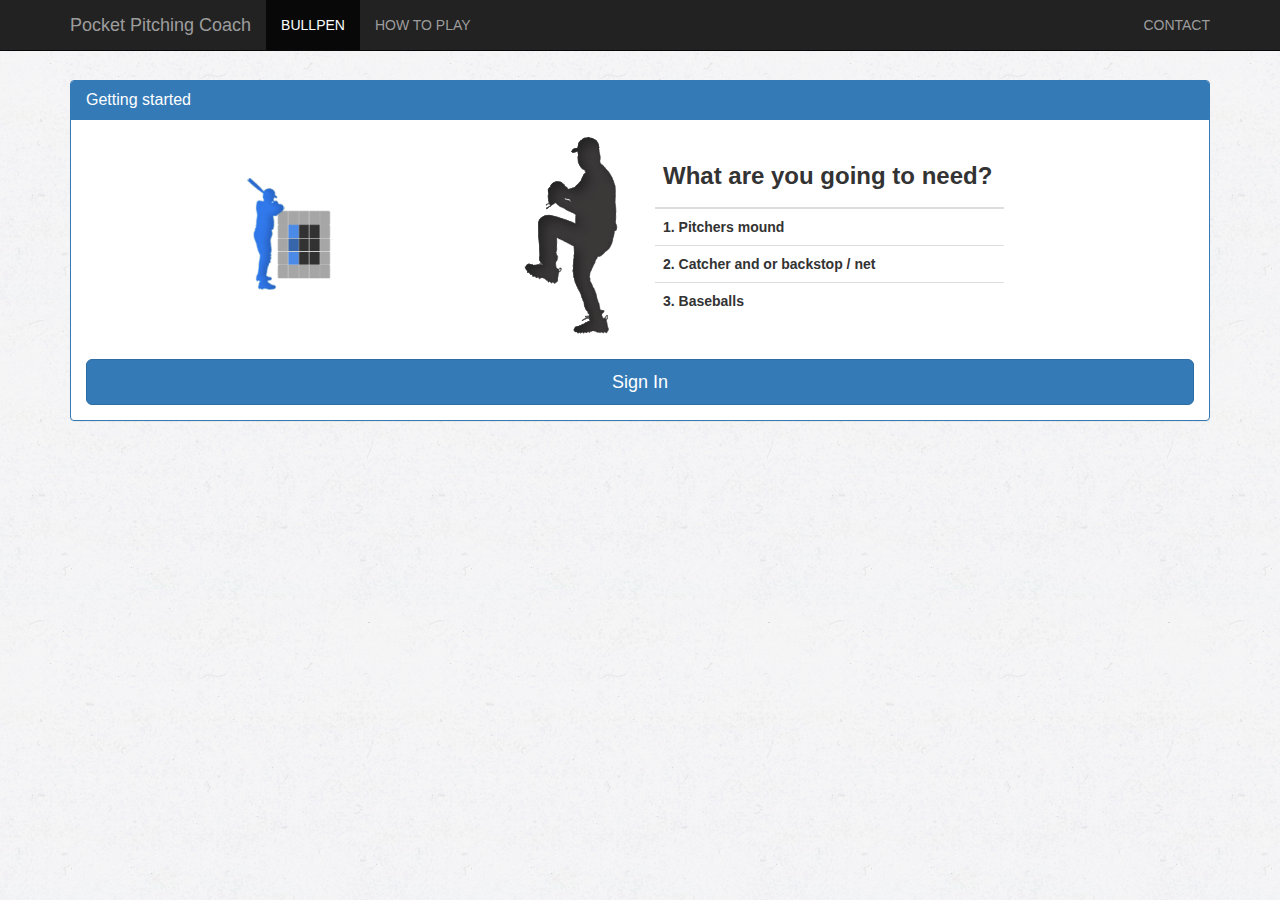
==== index.html @ 8b48d452 "freeze" ====
<!DOCTYPE html>
<html lang="en">
  <head>
    <meta charset="utf-8">
    <title>PPC | Bullpen</title>
    
    <link rel="stylesheet" type="text/css" href="https://maxcdn.bootstrapcdn.com/bootstrap/3.3.5/css/bootstrap.min.css">
    
    <link rel="stylesheet" type="text/css" href="css/main.css">
  </head>
  <body>

   <div class="navbar navbar-fixed-top navbar-inverse" role="navigation">
      <div class="container">
        <div class="navbar-header">
          <button class="navbar-toggle" type="button" data-target=".navbar-collapse" data-toggle="collapse">
            <span class="icon-bar"></span>
            <span class="icon-bar"></span>
            <span class="icon-bar"></span>
          </button>
          <a class="navbar-brand" href="index.html">Pocket Pitching Coach</a>
        </div>
        <div class="collapse navbar-collapse">
          <ul class="nav navbar-nav">
            <li class="active"><a href="#">BULLPEN</a></li>
            <li class="" data-toggle="modal" data-target="#tutModal"><a href="#">HOW TO PLAY</a></li>
            </ul>
              <ul class="nav navbar-nav navbar-right">
                <li><a href="#contact">CONTACT</a></li>
            </ul>
          </ul>
        </div><!-- /.nav-collapse -->
      </div><!-- /.container -->
    </div><!-- /.navbar -->
<br>
<br>
</div>
<p>
<div class="container">
  <div id="loginStart">

  <div class="panel panel-primary">
  <div class="panel-heading">
    <h3 class="panel-title">Getting started</h3>
  </div>
  <div class="panel-body">

  <div class="row">
    <div class="col-sm-6">
      
      <img src="./img/startimg.png" alt="..." class="pull-right img-responsive">
       
    </div>
    <div class="col-sm-4"> 
        <table class="table"> <thead> <tr> <th><h3><b>What are you going to need?</b></h3></th> </tr> </thead> 
            <tbody> 
                <tr> <th scope="row">1. Pitchers mound</th> </tr> 
                <tr> <th scope="row">2. Catcher and or backstop / net</th> </tr> 
                <tr> <th scope="row">3. Baseballs</th> </tr> 
            </tbody> 
        </table>
    </div>    
   </div>
  <br>
      <button type="button" class="btn btn-primary btn-lg btn-block" data-toggle="modal" data-target="#myModal" id="player">Sign In</button>
  </div>
</div>
  
  </div>
  <!-- Modal 1-->
    <div class="modal fade" id="myModal" role="dialog">
      <div class="modal-dialog">
        <div class="modal-content">
          <div class="modal-header">
          <button type="button" class="close" data-dismiss="modal" aria-label="Close"><span aria-hidden="true">&times;</span></button>
             <h4 class="modal-title">Sign In</h4>
              </div>
              <div class="modal-body">
                <div class="container">
                   
                        <div class="col-xs-12 col-sm-6 col-md-6">
                              <form name ="myForm" class="form-horizontal">
                                <fieldset>
                                <div class="form-group" id="player">
                                    <label for="input" class="col-lg-2 control-label">Name</label>
                                    <div class="col-lg-8">
                                      <input type="text" class="form-control" id="nameInput" placeholder="Name" required>
                                    </div>
                                   </div>
                                   
                                   <div class="form-group">
                                    <label for="inputEmail" class="col-lg-2 control-label">Email</label>
                                    <div class="col-lg-8">
                                      <input type="text" class="form-control" id="inputEmail" placeholder="Email" required>
                                    </div>
                                  </div>

                                    <label class="col-lg-2 control-label">You are...</label>
                                    <div class="col-lg-8">
                                      <div class="radio">
                                        <label>
                                          <input type="radio" name="optionsRadios" id="optionsRadios1" value="option1" checked="">
                                          Right Handed
                                        </label>
                                      </div>
                                      <div class="radio">
                                        <label>
                                          <input type="radio" name="optionsRadios" id="optionsRadios2" value="option2">
                                          Left Handed
                                        </label>
                                   
                                    </div>
                                  </div>
                                  
                                </fieldset>
                              </form>    
                            </div>
                        </div>
                    </div>
                    <div class="modal-footer">
                     <button type="submit" value="submit" class="btn btn-primary btn-lg btn-block" data-dismiss="modal" id="starting">Get started!</button>
                    </div>
             </div>
        </div>
    </div>
    <!-- Modal Tut -->
    <div class="modal fade" id="tutModal" role="dialog">
      <div class="modal-dialog">
        <div class="modal-content">
          <div class="modal-header">
          <button type="button" class="close" data-dismiss="modal" aria-label="Close"><span aria-hidden="true">&times;</span></button>
             <h4 class="modal-title">How to play...</h4>
              </div>
              <div class="modal-body">
                <div class="container">
                        <div class="col-xs-6 col-sm-6 col-md-6">
                            <h4 class="center-block">Select the pitch from the navigation on the top of the screen.</h4>
                                <img src="./img/phoneselection.png" alt="..."  class="img-responsive center-block">
                                <hr>
                            <h4 class="center-block">Locate your target and throw the pitch that was directed.</h4>
                                <img src="./img/throw.png" alt="..."  class="img-responsive center-block">
                                <hr>
                            <h4 class="center-block">Record the location of your pitch by clicking the button nearest the  result.</h4>
                                <img src="./img/selectbox.png" alt="..." class="img-responsive center-block">
                                <hr>
                            <h4 class="center-block">*The darkest target is the bonus and will result in the most points.</h4>
                        </div>
                </div>
                    <div class="modal-footer">
                     <button type="submit" value="submit" class="btn btn-primary btn-lg btn-block" data-dismiss="modal">Got it!</button>
                    </div>
             </div>
        </div>
    </div>
</div>

<div class="container" id="mainSection">

<div class="row" id="instructions">
  <div class="row grid-divider">

      <div class="col-sm-4">
        <div class="col-padding">
          <h4>Pitch Type: <span class="label label-primary" id="type"></span></h4>
        
        </div>
      </div>
      <div class="col-sm-4">
        <div class="col-padding">
        <h4>Location: <span class="label label-default" id="description"></span></h4>
          
          
        </div>
      </div>
      <div class="col-sm-4">
        <div class="col-padding">
          <h4>Current Score: <span class="label label-success" id='playerScore'>0</span></h4>
          
          
        </div>
      </div>
</div>
</div>
<br>
<br>
<br>

    <div class="container" id="bbox">
      <div class="row row-offcanvas row-offcanvas-left">
          <div class="row-offcanvas row-offcanvas-right">
             <div class="col-xs-4 col-sm-4 col-md-5 col-lg-5 sidebar-offcanvas" id="sidebarLeft" role="navigation">
               
              <div class="sidebar-nav">
                <img src="./img/batterL.png" alt="..." id="batterL" class="pull-right">
               <img src="./img/batterLup.png" alt="..." id="batterLup" class="pull-right">
              </div><!--/.well -->
            </div><!--/span-->
            
            <div class="col-xs-4 col-sm-4 col-md-2 col-lg-2">
             
              <div class ="row">
                  <br>
                  <br>
                  <br>
                  <br>
                  <br>
                  <br>
                  <br>

                      <div class="btn-group btn-group-justified" role="group" >
                          <div class="btn-group" role="group">
                            <button type="button" class="btn btn-default box ball" id="1"></button>
                          </div>
                          <div class="btn-group" role="group">
                            <button type="button" class="btn btn-default box ball" id="2"></button>
                          </div>
                          <div class="btn-group" role="group">
                            <button type="button" class="btn btn-default box ball" id="3"></button>
                          </div>
                          <div class="btn-group" role="group">
                            <button type="button" class="btn btn-default box ball" id="4"></button>
                          </div>
                          <div class="btn-group" role="group">
                            <button type="button" class="btn btn-default box ball" id="5"></button>
                          </div>
                      </div>
                      </div>
                    
                  
                    
                      <div class ="row">

                        <div class="btn-group btn-group-justified" role="group" >
                          <div class="btn-group" role="group">
                            <button type="button" class="btn btn-default box ball" id="6"></button>
                          </div>
                          <div class="btn-group" role="group">
                            <button type="button" class="btn btn-default box strike" id="7"></button>
                          </div>
                          <div class="btn-group" role="group">
                            <button type="button" class="btn btn-default box strike" id="8"></button>
                          </div>
                          <div class="btn-group" role="group">
                            <button type="button" class="btn btn-default box strike" id="9"></button>
                          </div>
                          <div class="btn-group" role="group">
                            <button type="button" class="btn btn-default box ball" id="10"></button>
                          </div>
                        </div>
                      </div>
                   

                    
                      <div class ="row">

                        <div class="btn-group btn-group-justified" role="group" aria-label="...">
                        <div class="btn-group" role="group">
                            <button type="button" class="btn btn-default box ball" id="11"></button>
                          </div>
                        <div class="btn-group" role="group">
                          <button type="button" class="btn btn-default box strike" id="12"></button>
                        </div>
                        <div class="btn-group" role="group">
                          <button type="button" class="btn btn-default box strike" id="13"></button>
                        </div>
                        <div class="btn-group" role="group">
                          <button type="button" class="btn btn-default box strike" id="14"></button>
                        </div>
                        <div class="btn-group" role="group">
                            <button type="button" class="btn btn-default box ball" id="15"></button>
                          </div>
                        </div>
                      </div>
                    

                    
                      <div class ="row">

                        <div class="btn-group btn-group-justified" role="group" aria-label="...">
                        <div class="btn-group" role="group">
                            <button type="button" class="btn btn-default box ball" id="16"></button>
                          </div>
                        <div class="btn-group" role="group">
                          <button type="button" class="btn btn-default box strike" id="17"></button>
                        </div>
                        <div class="btn-group" role="group">
                          <button type="button" class="btn btn-default box strike" id="18"></button>
                        </div>
                        <div class="btn-group" role="group">
                          <button type="button" class="btn btn-default box strike" id="19"></button>
                        </div>
                        <div class="btn-group" role="group">
                            <button type="button" class="btn btn-default box ball" id="20"></button>
                          </div>
                        </div>
                      </div>
                 

                    
                      <div class ="row">

                        <div class="btn-group btn-group-justified" role="group" >
                          <div class="btn-group" role="group">
                            <button type="button" class="btn btn-default box ball" id="21"></button>
                          </div>
                          <div class="btn-group" role="group">
                            <button type="button" class="btn btn-default box ball" id="22"></button>
                          </div>
                          <div class="btn-group" role="group">
                            <button type="button" class="btn btn-default box ball" id="23"></button>
                          </div>
                          <div class="btn-group" role="group">
                            <button type="button" class="btn btn-default box ball" id="24"></button>
                          </div>
                          <div class="btn-group" role="group">
                            <button type="button" class="btn btn-default box ball" id="25"></button>
                          </div>
                        </div>
                      </div> 
              
            </div>
    
            <div class="col-xs-4 col-sm-4 col-md-5 col-lg-5 sidebar-offcanvas" id="sidebarRight" role="navigation">
               
              <div class="sidebar-nav">
               <img src="./img/batterRup.png" alt="..." id="batterRup">
               <img src="./img/batterR.png" alt="..." id="batterR">
              </div><!--/.well -->
            </div><!--/span-->
          
        </div>

      </div><!--/row-->
</div>



<div class="" id="results">

<div class="panel panel-primary">
  <!-- Default panel contents -->
  <div class="panel-heading">
  <h3>Final Score: <span class="label label-success" id='playerFinal'>  </span></h3>
  </div>
      
  <div class="panel-body">

  <div class="input-group">
  <span class="input-group-addon" id="basic-addon1"><span class="glyphicon glyphicon-filter" aria-hidden="true"></span>Filter By: </span>
  <input id="searchInput" type="text" class="form-control" placeholder="Pitch Type" aria-describedby="basic-addon1">

</div>

  

  </div>

<table class="table table-striped" id="playerResults">
  <tr>
    <th>Pitch Type</th>
    <th>Location</th> 
    <th>Result</th>
  </tr>
  
</table>

</div>
</div>


</div>

</div>
<!-- end main section -->

  <br>
  
    
    <script src="https://code.jquery.com/jquery-2.1.4.min.js"></script>
    <script src="https://maxcdn.bootstrapcdn.com/bootstrap/3.3.5/js/bootstrap.min.js"></script>
    <script type="text/javascript" src="js/main.js"></script>
  </body>
</html>
---- css/main.css ----
body {
    font-family: 'Open Sans' , sans-serif;
    padding-top: 30px;
    
    background: url(../img/dust.png);
    background-repeat: repeat;
}

#instructions {
	font-family: 'Open Sans' , sans-serif;
    font-weight: 500;
    color: grey;
    text-transform: uppercase;
    letter-spacing: 1px;
}

.box {
	height: 50px;
	
	opacity: .9;
	background-color: #1c1c1c;

}

.ball {
	background-color: #9e9e9e;
	opacity: .9
}

.selected {
	background-color: #397ee6;
}
.selected2 {
	background-color: #397ee6;
}
.bonusselected {
	background-color: #2256a3;
}


/* add custom styles */

/* Tablet and bigger */
@media ( min-width: 200px ) {
    .grid-divider {
        position: relative;
        padding: 10px;
    }
    .grid-divider>[class*='col-'] {
        position: static;
    }
    .grid-divider>[class*='col-']:nth-child(n+2):before {
        content: "";
        border-left: 1px solid #8c8c8c;
        opacity: .7;
        position: absolute;
        top: 0;
        bottom: 0;
    }
    .col-padding {
        padding: 0 15px;
    }
}

#instructions {
	/*background-color: #171717;*/
	border-radius: 10px;
	border-style: solid;
	border-size: 2px;
	padding: 5px 5px 5px 5px;
	box-shadow: 1px 5px 5px #8c8c8c;
}

#batterR{
	opacity: .2;
}

#batterL{
	opacity: .2;
}
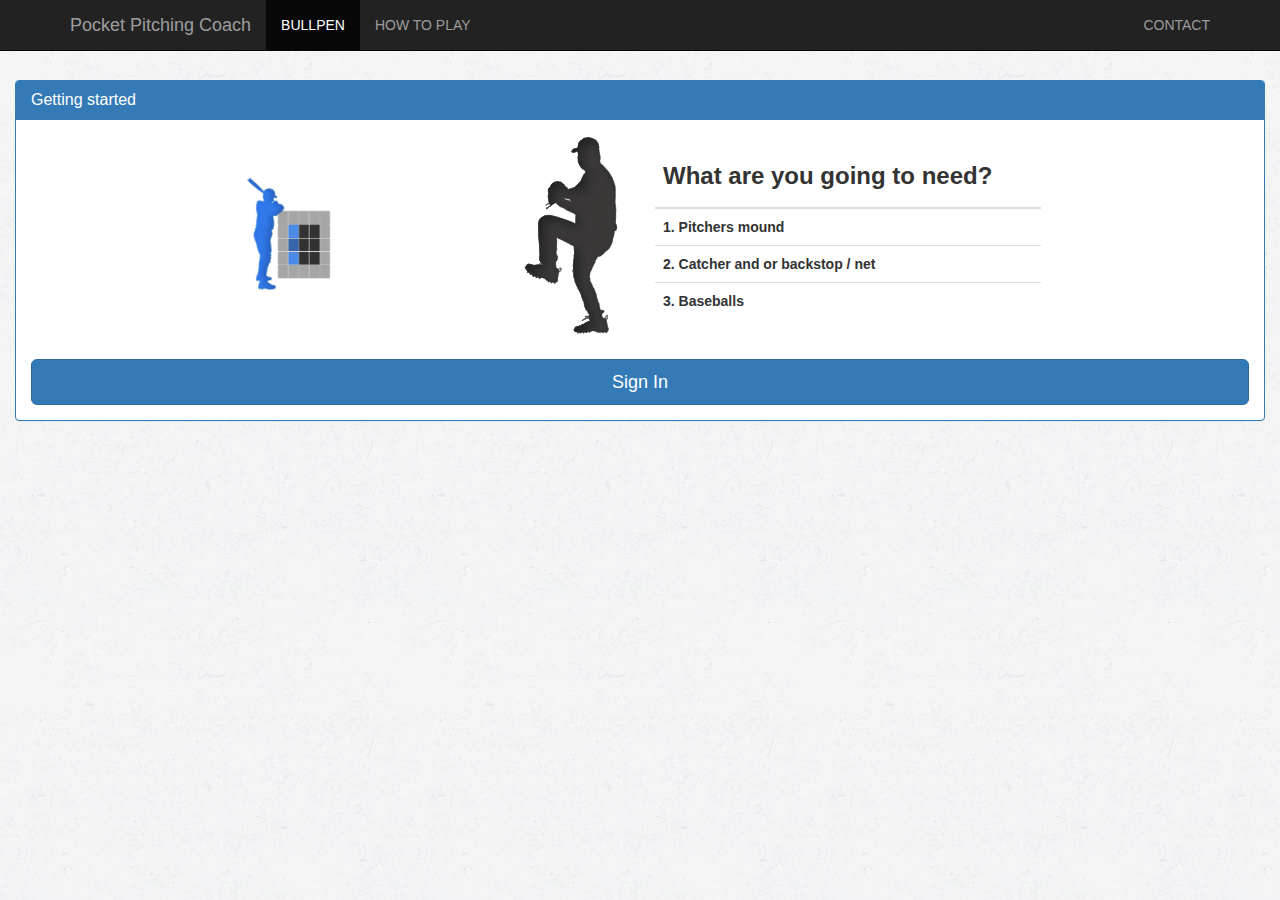
==== commit 2d9c0418: "resizing" ====
--- a/index.html
+++ b/index.html
@@ -5,7 +5,7 @@
     <title>PPC | Bullpen</title>
     
     <link rel="stylesheet" type="text/css" href="https://maxcdn.bootstrapcdn.com/bootstrap/3.3.5/css/bootstrap.min.css">
-    
+    <link href="assets/css/bootstrap-responsive.css" rel="stylesheet">
     <link rel="stylesheet" type="text/css" href="css/main.css">
   </head>
   <body>
@@ -36,7 +36,7 @@
 <br>
 </div>
 <p>
-<div class="container">
+<div class="container-fluid">
   <div id="loginStart">
 
   <div class="panel panel-primary">
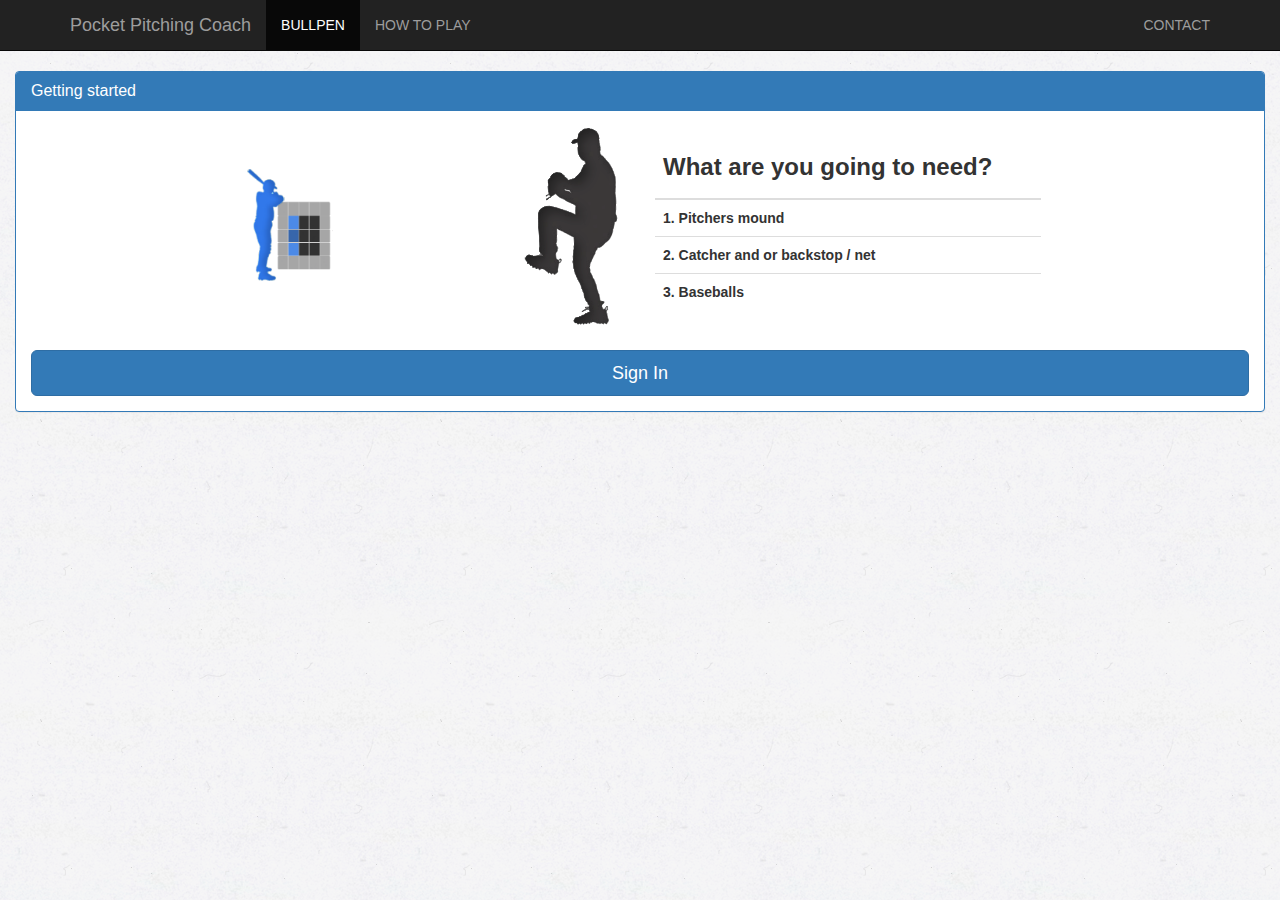
==== commit f53c44f2: "topbar static" ====
--- a/index.html
+++ b/index.html
@@ -5,12 +5,13 @@
     <title>PPC | Bullpen</title>
     
     <link rel="stylesheet" type="text/css" href="https://maxcdn.bootstrapcdn.com/bootstrap/3.3.5/css/bootstrap.min.css">
+    <meta name="viewport" content="width=device-width, initial-scale=1.0">
     <link href="assets/css/bootstrap-responsive.css" rel="stylesheet">
     <link rel="stylesheet" type="text/css" href="css/main.css">
   </head>
   <body>
 
-   <div class="navbar navbar-fixed-top navbar-inverse" role="navigation">
+   <div class="navbar navbar-static-top navbar-inverse" role="navigation">
       <div class="container">
         <div class="navbar-header">
           <button class="navbar-toggle" type="button" data-target=".navbar-collapse" data-toggle="collapse">
@@ -32,8 +33,7 @@
         </div><!-- /.nav-collapse -->
       </div><!-- /.container -->
     </div><!-- /.navbar -->
-<br>
-<br>
+
 </div>
 <p>
 <div class="container-fluid">
@@ -154,7 +154,7 @@
     </div>
 </div>
 
-<div class="container" id="mainSection">
+<div class="container-fluid" id="mainSection">
 
 <div class="row" id="instructions">
   <div class="row grid-divider">
@@ -182,13 +182,14 @@
 </div>
 </div>
 <br>
-<br>
-<br>
+
+
 
     <div class="container" id="bbox">
       <div class="row row-offcanvas row-offcanvas-left">
           <div class="row-offcanvas row-offcanvas-right">
-             <div class="col-xs-4 col-sm-4 col-md-5 col-lg-5 sidebar-offcanvas" id="sidebarLeft" role="navigation">
+             
+             <div class="col-xs-6 col-sm-4 col-md-5 col-lg-5 sidebar-offcanvas" id="sidebarLeft" role="navigation">
                
               <div class="sidebar-nav">
                 <img src="./img/batterL.png" alt="..." id="batterL" class="pull-right">
@@ -196,7 +197,7 @@
               </div><!--/.well -->
             </div><!--/span-->
             
-            <div class="col-xs-4 col-sm-4 col-md-2 col-lg-2">
+            <div class="col-xs-6 col-sm-4 col-md-2 col-lg-2">
              
               <div class ="row">
                   <br>
--- a/css/main.css
+++ b/css/main.css
@@ -1,6 +1,6 @@
 body {
     font-family: 'Open Sans' , sans-serif;
-    padding-top: 30px;
+    padding-top: 0px;
     
     background: url(../img/dust.png);
     background-repeat: repeat;
@@ -41,7 +41,7 @@
 /* add custom styles */
 
 /* Tablet and bigger */
-@media ( min-width: 200px ) {
+
     .grid-divider {
         position: relative;
         padding: 10px;
@@ -60,7 +60,7 @@
     .col-padding {
         padding: 0 15px;
     }
-}
+
 
 #instructions {
 	/*background-color: #171717;*/
@@ -71,7 +71,7 @@
 	box-shadow: 1px 5px 5px #8c8c8c;
 }
 
-#batterR{
+#batterR {
 	opacity: .2;
 }
 
@@ -79,5 +79,10 @@
 	opacity: .2;
 }
 
+@media screen and (max-width: 768px) {
 
+.nodisplay {
+    display: none;
+}
 
+}
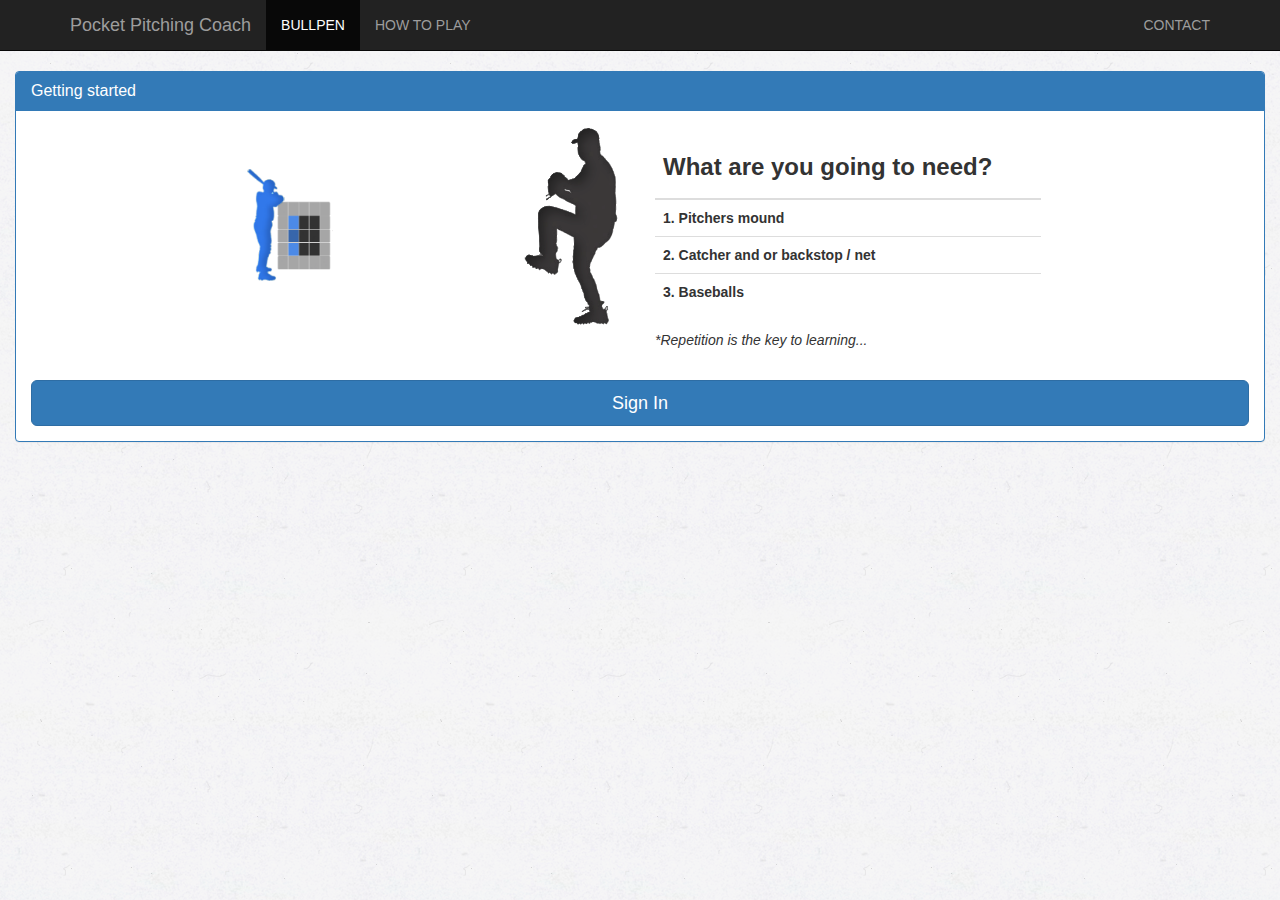
==== commit b8f7d9d0: "quotes" ====
--- a/index.html
+++ b/index.html
@@ -59,6 +59,7 @@
                 <tr> <th scope="row">3. Baseballs</th> </tr> 
             </tbody> 
         </table>
+        <div class="center-block"><em><p>*Repetition is the key to learning...</p></em></div>
     </div>    
    </div>
   <br>
@@ -133,7 +134,7 @@
               </div>
               <div class="modal-body">
                 <div class="container">
-                        <div class="col-xs-6 col-sm-6 col-md-6">
+                        <div class="col-xs-12 col-sm-9 col-md-6 col-lg-6">
                             <h4 class="center-block">Select the pitch from the navigation on the top of the screen.</h4>
                                 <img src="./img/phoneselection.png" alt="..."  class="img-responsive center-block">
                                 <hr>
@@ -142,8 +143,7 @@
                                 <hr>
                             <h4 class="center-block">Record the location of your pitch by clicking the button nearest the  result.</h4>
                                 <img src="./img/selectbox.png" alt="..." class="img-responsive center-block">
-                                <hr>
-                            <h4 class="center-block">*The darkest target is the bonus and will result in the most points.</h4>
+                            
                         </div>
                 </div>
                     <div class="modal-footer">
